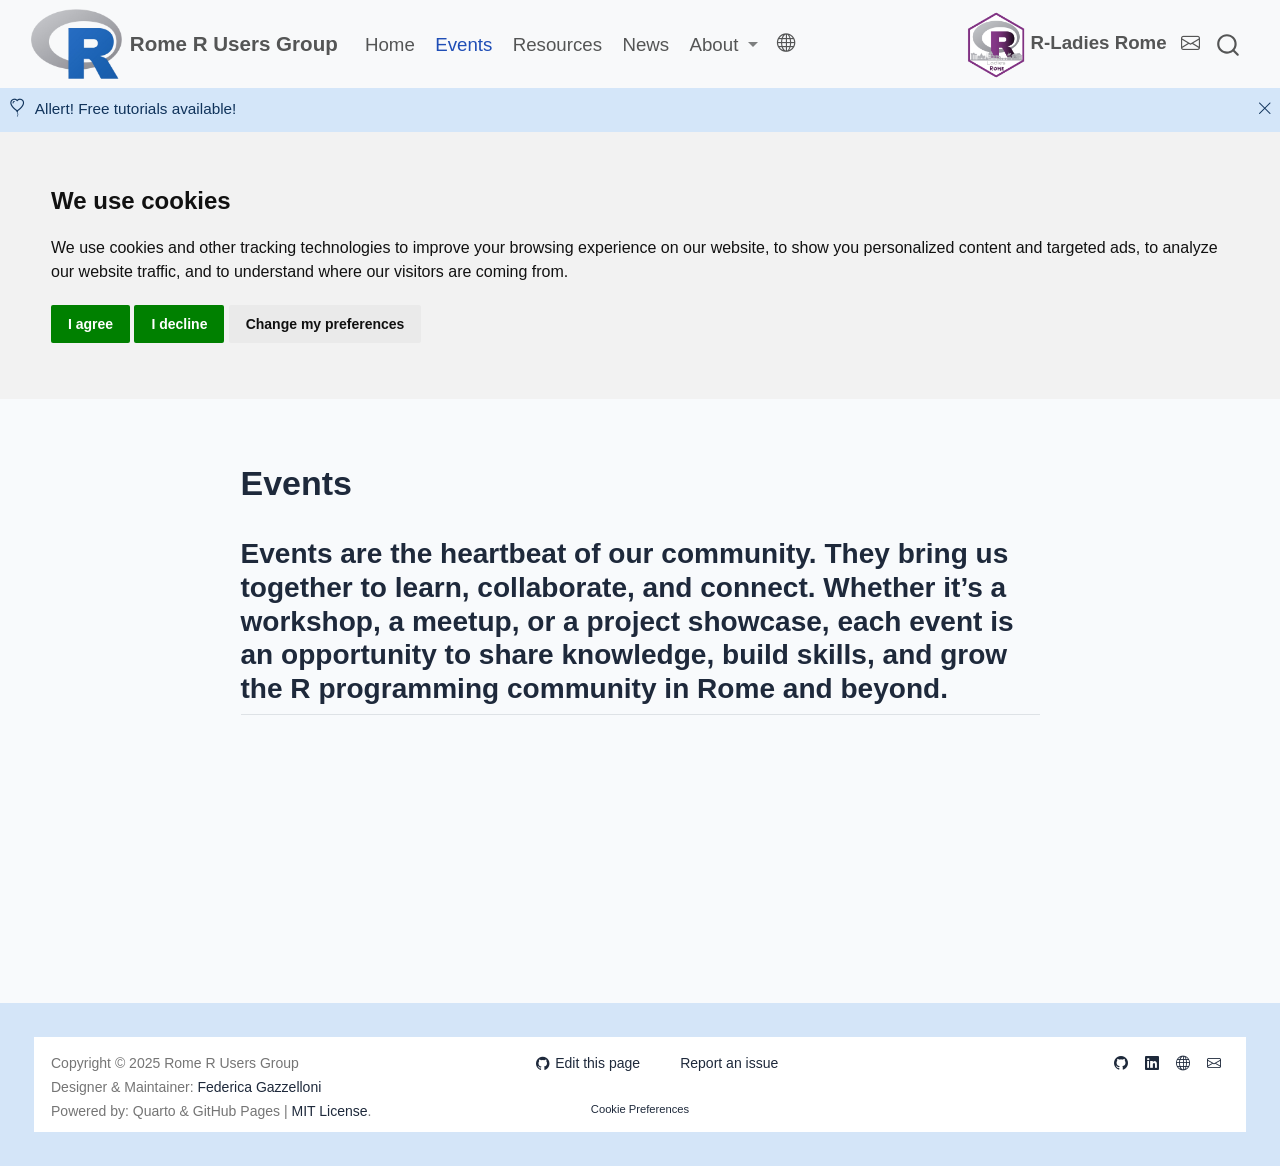
==== events/index.html @ bf9beef8 "Built site for gh-pages" ====
<!DOCTYPE html>
<html xmlns="http://www.w3.org/1999/xhtml" lang="en" xml:lang="en"><head>

<meta charset="utf-8">
<meta name="generator" content="quarto-1.7.32">

<meta name="viewport" content="width=device-width, initial-scale=1.0, user-scalable=yes">


<title>index – Rome R Users Group</title>
<style>
code{white-space: pre-wrap;}
span.smallcaps{font-variant: small-caps;}
div.columns{display: flex; gap: min(4vw, 1.5em);}
div.column{flex: auto; overflow-x: auto;}
div.hanging-indent{margin-left: 1.5em; text-indent: -1.5em;}
ul.task-list{list-style: none;}
ul.task-list li input[type="checkbox"] {
  width: 0.8em;
  margin: 0 0.8em 0.2em -1em; /* quarto-specific, see https://github.com/quarto-dev/quarto-cli/issues/4556 */ 
  vertical-align: middle;
}
</style>


<script src="../site_libs/quarto-nav/quarto-nav.js"></script>
<script src="../site_libs/quarto-nav/headroom.min.js"></script>
<script src="../site_libs/clipboard/clipboard.min.js"></script>
<script src="../site_libs/quarto-search/autocomplete.umd.js"></script>
<script src="../site_libs/quarto-search/fuse.min.js"></script>
<script src="../site_libs/quarto-search/quarto-search.js"></script>
<meta name="quarto:offset" content="../">
<link href="../images/logos/RUsers_transparent.png" rel="icon" type="image/png">
<script src="../site_libs/cookie-consent/cookie-consent.js"></script>
<link href="../site_libs/cookie-consent/cookie-consent.css" rel="stylesheet">
<script src="../site_libs/quarto-html/quarto.js" type="module"></script>
<script src="../site_libs/quarto-html/tabsets/tabsets.js" type="module"></script>
<script src="../site_libs/quarto-html/popper.min.js"></script>
<script src="../site_libs/quarto-html/tippy.umd.min.js"></script>
<script src="../site_libs/quarto-html/anchor.min.js"></script>
<link href="../site_libs/quarto-html/tippy.css" rel="stylesheet">
<link href="../site_libs/quarto-html/quarto-syntax-highlighting-234273d1456647dabc34a594ac50e507.css" rel="stylesheet" id="quarto-text-highlighting-styles">
<script src="../site_libs/bootstrap/bootstrap.min.js"></script>
<link href="../site_libs/bootstrap/bootstrap-icons.css" rel="stylesheet">
<link href="../site_libs/bootstrap/bootstrap-b4cb083baaff929d414e240a42a2375e.min.css" rel="stylesheet" append-hash="true" id="quarto-bootstrap" data-mode="light">
<script id="quarto-search-options" type="application/json">{
  "location": "navbar",
  "copy-button": false,
  "collapse-after": 3,
  "panel-placement": "end",
  "type": "overlay",
  "limit": 50,
  "keyboard-shortcut": [
    "f",
    "/",
    "s"
  ],
  "show-item-context": false,
  "language": {
    "search-no-results-text": "No results",
    "search-matching-documents-text": "matching documents",
    "search-copy-link-title": "Copy link to search",
    "search-hide-matches-text": "Hide additional matches",
    "search-more-match-text": "more match in this document",
    "search-more-matches-text": "more matches in this document",
    "search-clear-button-title": "Clear",
    "search-text-placeholder": "",
    "search-detached-cancel-button-title": "Cancel",
    "search-submit-button-title": "Submit",
    "search-label": "Search"
  }
}</script>
<script async="" src="https://www.googletagmanager.com/gtag/js?id="></script>

<script type="text/plain" cookie-consent="tracking">

window.dataLayer = window.dataLayer || [];
function gtag(){dataLayer.push(arguments);}
gtag('js', new Date());
gtag('config', '', { 'anonymize_ip': true});
</script>

<script type="text/javascript" charset="UTF-8">
document.addEventListener('DOMContentLoaded', function () {
cookieconsent.run({
  "notice_banner_type":"headline",
  "consent_type":"express",
  "palette":"light",
  "language":"en",
  "page_load_consent_levels":["strictly-necessary"],
  "notice_banner_reject_button_hide":false,
  "preferences_center_close_button_hide":false,
  "website_name":""
  ,
"language":"en"
  });
});
</script> 
  
<style>html{ scroll-behavior: smooth; }</style>


<link rel="stylesheet" href="../styles.css">
<meta property="og:title" content="Rome R Users Group">
<meta property="og:site_name" content="Rome R Users Group">
<meta property="og:locale" content="en_US">
<meta name="twitter:title" content="Rome R Users Group">
<meta name="twitter:creator" content="@rladiesrome">
<meta name="twitter:card" content="summary">
</head>

<body class="nav-fixed fullcontent quarto-light">

<div id="quarto-search-results"></div>
  <header id="quarto-header" class="headroom fixed-top">
    <nav class="navbar navbar-expand-lg " data-bs-theme="dark">
      <div class="navbar-container container-fluid">
      <div class="navbar-brand-container mx-auto">
    <a href="../index.html" class="navbar-brand navbar-brand-logo">
    <img src="../images/logos/r-logo.png" alt="RUsers Logo" class="navbar-logo">
    </a>
    <a class="navbar-brand" href="../index.html">
    <span class="navbar-title">Rome R Users Group</span>
    </a>
  </div>
            <div id="quarto-search" class="" title="Search"></div>
          <button class="navbar-toggler" type="button" data-bs-toggle="collapse" data-bs-target="#navbarCollapse" aria-controls="navbarCollapse" role="menu" aria-expanded="false" aria-label="Toggle navigation" onclick="if (window.quartoToggleHeadroom) { window.quartoToggleHeadroom(); }">
  <span class="navbar-toggler-icon"></span>
</button>
          <div class="collapse navbar-collapse" id="navbarCollapse">
            <ul class="navbar-nav navbar-nav-scroll me-auto">
  <li class="nav-item">
    <a class="nav-link" href="../index.html"> 
<span class="menu-text">Home</span></a>
  </li>  
  <li class="nav-item">
    <a class="nav-link active" href="../events/index.html" aria-current="page"> 
<span class="menu-text">Events</span></a>
  </li>  
  <li class="nav-item">
    <a class="nav-link" href="../resources/index.html"> 
<span class="menu-text">Resources</span></a>
  </li>  
  <li class="nav-item">
    <a class="nav-link" href="../news/index.html"> 
<span class="menu-text">News</span></a>
  </li>  
  <li class="nav-item dropdown ">
    <a class="nav-link dropdown-toggle" href="#" id="nav-menu-about" role="link" data-bs-toggle="dropdown" aria-expanded="false">
 <span class="menu-text">About</span>
    </a>
    <ul class="dropdown-menu" aria-labelledby="nav-menu-about">    
        <li>
    <a class="dropdown-item" href="../about/organizers.html">
 <span class="dropdown-text">Organizers</span></a>
  </li>  
        <li>
    <a class="dropdown-item" href="../about/sponsors.html">
 <span class="dropdown-text">Sponsor</span></a>
  </li>  
    </ul>
  </li>
  <li class="nav-item compact">
    <a class="nav-link" href="https://www.meetup.com/pro/r-user-groups/"> <i class="bi bi-globe" role="img">
</i> 
<span class="menu-text"></span></a>
  </li>  
</ul>
            <ul class="navbar-nav navbar-nav-scroll ms-auto">
  <li class="nav-item">
    <a class="nav-link" href="https://rladiesrome.org"> 
<span class="menu-text"><img src="../images/logos/RLadiesRome_logo_transparent.png" class="img-fluid" width="70" alt="R-Ladies Rome"><strong>R-Ladies Rome</strong></span></a>
  </li>  
</ul>
          </div> <!-- /navcollapse -->
            <div class="quarto-navbar-tools">
    <a href="mailto:rome@rladies.org" title="" class="quarto-navigation-tool px-1" aria-label=""><i class="bi bi-envelope"></i></a>
</div>
      </div> <!-- /container-fluid -->
    </nav>
  <div id="quarto-announcement" data-announcement-id="a86e84f299718d574dfed5412f8c5338" class="alert alert-primary hidden"><i class="bi bi-balloon-heart quarto-announcement-icon"></i><div class="quarto-announcement-content">
<p>Allert! Free tutorials available!</p>
</div><i class="bi bi-x-lg quarto-announcement-action"></i></div>
</header>
<!-- content -->
<div id="quarto-content" class="quarto-container page-columns page-rows-contents page-layout-article page-navbar">
<!-- sidebar -->
<!-- margin-sidebar -->
    
<!-- main -->
<main class="content" id="quarto-document-content"><header id="title-block-header" class="quarto-title-block"></header>




<section id="events" class="level1">
<h1>Events</h1>
<section id="events-are-the-heartbeat-of-our-community.-they-bring-us-together-to-learn-collaborate-and-connect.-whether-its-a-workshop-a-meetup-or-a-project-showcase-each-event-is-an-opportunity-to-share-knowledge-build-skills-and-grow-the-r-programming-community-in-rome-and-beyond." class="level2">
<h2 class="anchored" data-anchor-id="events-are-the-heartbeat-of-our-community.-they-bring-us-together-to-learn-collaborate-and-connect.-whether-its-a-workshop-a-meetup-or-a-project-showcase-each-event-is-an-opportunity-to-share-knowledge-build-skills-and-grow-the-r-programming-community-in-rome-and-beyond.">Events are the heartbeat of our community. They bring us together to learn, collaborate, and connect. Whether it’s a workshop, a meetup, or a project showcase, each event is an opportunity to share knowledge, build skills, and grow the R programming community in Rome and beyond.</h2>


</section>
</section>

<a onclick="window.scrollTo(0, 0); return false;" role="button" id="quarto-back-to-top"><i class="bi bi-arrow-up"></i> Back to top</a></main> <!-- /main -->
<script id="quarto-html-after-body" type="application/javascript">
  window.document.addEventListener("DOMContentLoaded", function (event) {
    const icon = "";
    const anchorJS = new window.AnchorJS();
    anchorJS.options = {
      placement: 'right',
      icon: icon
    };
    anchorJS.add('.anchored');
    const isCodeAnnotation = (el) => {
      for (const clz of el.classList) {
        if (clz.startsWith('code-annotation-')) {                     
          return true;
        }
      }
      return false;
    }
    const onCopySuccess = function(e) {
      // button target
      const button = e.trigger;
      // don't keep focus
      button.blur();
      // flash "checked"
      button.classList.add('code-copy-button-checked');
      var currentTitle = button.getAttribute("title");
      button.setAttribute("title", "Copied!");
      let tooltip;
      if (window.bootstrap) {
        button.setAttribute("data-bs-toggle", "tooltip");
        button.setAttribute("data-bs-placement", "left");
        button.setAttribute("data-bs-title", "Copied!");
        tooltip = new bootstrap.Tooltip(button, 
          { trigger: "manual", 
            customClass: "code-copy-button-tooltip",
            offset: [0, -8]});
        tooltip.show();    
      }
      setTimeout(function() {
        if (tooltip) {
          tooltip.hide();
          button.removeAttribute("data-bs-title");
          button.removeAttribute("data-bs-toggle");
          button.removeAttribute("data-bs-placement");
        }
        button.setAttribute("title", currentTitle);
        button.classList.remove('code-copy-button-checked');
      }, 1000);
      // clear code selection
      e.clearSelection();
    }
    const getTextToCopy = function(trigger) {
        const codeEl = trigger.previousElementSibling.cloneNode(true);
        for (const childEl of codeEl.children) {
          if (isCodeAnnotation(childEl)) {
            childEl.remove();
          }
        }
        return codeEl.innerText;
    }
    const clipboard = new window.ClipboardJS('.code-copy-button:not([data-in-quarto-modal])', {
      text: getTextToCopy
    });
    clipboard.on('success', onCopySuccess);
    if (window.document.getElementById('quarto-embedded-source-code-modal')) {
      const clipboardModal = new window.ClipboardJS('.code-copy-button[data-in-quarto-modal]', {
        text: getTextToCopy,
        container: window.document.getElementById('quarto-embedded-source-code-modal')
      });
      clipboardModal.on('success', onCopySuccess);
    }
      var localhostRegex = new RegExp(/^(?:http|https):\/\/localhost\:?[0-9]*\//);
      var mailtoRegex = new RegExp(/^mailto:/);
        var filterRegex = new RegExp("https:\/\/fgazzelloni\.github\.io\/Rome-R-Users-Group\/");
      var isInternal = (href) => {
          return filterRegex.test(href) || localhostRegex.test(href) || mailtoRegex.test(href);
      }
      // Inspect non-navigation links and adorn them if external
     var links = window.document.querySelectorAll('a[href]:not(.nav-link):not(.navbar-brand):not(.toc-action):not(.sidebar-link):not(.sidebar-item-toggle):not(.pagination-link):not(.no-external):not([aria-hidden]):not(.dropdown-item):not(.quarto-navigation-tool):not(.about-link)');
      for (var i=0; i<links.length; i++) {
        const link = links[i];
        if (!isInternal(link.href)) {
          // undo the damage that might have been done by quarto-nav.js in the case of
          // links that we want to consider external
          if (link.dataset.originalHref !== undefined) {
            link.href = link.dataset.originalHref;
          }
            // target, if specified
            link.setAttribute("target", "_blank");
            if (link.getAttribute("rel") === null) {
              link.setAttribute("rel", "noopener");
            }
        }
      }
    function tippyHover(el, contentFn, onTriggerFn, onUntriggerFn) {
      const config = {
        allowHTML: true,
        maxWidth: 500,
        delay: 100,
        arrow: false,
        appendTo: function(el) {
            return el.parentElement;
        },
        interactive: true,
        interactiveBorder: 10,
        theme: 'quarto',
        placement: 'bottom-start',
      };
      if (contentFn) {
        config.content = contentFn;
      }
      if (onTriggerFn) {
        config.onTrigger = onTriggerFn;
      }
      if (onUntriggerFn) {
        config.onUntrigger = onUntriggerFn;
      }
      window.tippy(el, config); 
    }
    const noterefs = window.document.querySelectorAll('a[role="doc-noteref"]');
    for (var i=0; i<noterefs.length; i++) {
      const ref = noterefs[i];
      tippyHover(ref, function() {
        // use id or data attribute instead here
        let href = ref.getAttribute('data-footnote-href') || ref.getAttribute('href');
        try { href = new URL(href).hash; } catch {}
        const id = href.replace(/^#\/?/, "");
        const note = window.document.getElementById(id);
        if (note) {
          return note.innerHTML;
        } else {
          return "";
        }
      });
    }
    const xrefs = window.document.querySelectorAll('a.quarto-xref');
    const processXRef = (id, note) => {
      // Strip column container classes
      const stripColumnClz = (el) => {
        el.classList.remove("page-full", "page-columns");
        if (el.children) {
          for (const child of el.children) {
            stripColumnClz(child);
          }
        }
      }
      stripColumnClz(note)
      if (id === null || id.startsWith('sec-')) {
        // Special case sections, only their first couple elements
        const container = document.createElement("div");
        if (note.children && note.children.length > 2) {
          container.appendChild(note.children[0].cloneNode(true));
          for (let i = 1; i < note.children.length; i++) {
            const child = note.children[i];
            if (child.tagName === "P" && child.innerText === "") {
              continue;
            } else {
              container.appendChild(child.cloneNode(true));
              break;
            }
          }
          if (window.Quarto?.typesetMath) {
            window.Quarto.typesetMath(container);
          }
          return container.innerHTML
        } else {
          if (window.Quarto?.typesetMath) {
            window.Quarto.typesetMath(note);
          }
          return note.innerHTML;
        }
      } else {
        // Remove any anchor links if they are present
        const anchorLink = note.querySelector('a.anchorjs-link');
        if (anchorLink) {
          anchorLink.remove();
        }
        if (window.Quarto?.typesetMath) {
          window.Quarto.typesetMath(note);
        }
        if (note.classList.contains("callout")) {
          return note.outerHTML;
        } else {
          return note.innerHTML;
        }
      }
    }
    for (var i=0; i<xrefs.length; i++) {
      const xref = xrefs[i];
      tippyHover(xref, undefined, function(instance) {
        instance.disable();
        let url = xref.getAttribute('href');
        let hash = undefined; 
        if (url.startsWith('#')) {
          hash = url;
        } else {
          try { hash = new URL(url).hash; } catch {}
        }
        if (hash) {
          const id = hash.replace(/^#\/?/, "");
          const note = window.document.getElementById(id);
          if (note !== null) {
            try {
              const html = processXRef(id, note.cloneNode(true));
              instance.setContent(html);
            } finally {
              instance.enable();
              instance.show();
            }
          } else {
            // See if we can fetch this
            fetch(url.split('#')[0])
            .then(res => res.text())
            .then(html => {
              const parser = new DOMParser();
              const htmlDoc = parser.parseFromString(html, "text/html");
              const note = htmlDoc.getElementById(id);
              if (note !== null) {
                const html = processXRef(id, note);
                instance.setContent(html);
              } 
            }).finally(() => {
              instance.enable();
              instance.show();
            });
          }
        } else {
          // See if we can fetch a full url (with no hash to target)
          // This is a special case and we should probably do some content thinning / targeting
          fetch(url)
          .then(res => res.text())
          .then(html => {
            const parser = new DOMParser();
            const htmlDoc = parser.parseFromString(html, "text/html");
            const note = htmlDoc.querySelector('main.content');
            if (note !== null) {
              // This should only happen for chapter cross references
              // (since there is no id in the URL)
              // remove the first header
              if (note.children.length > 0 && note.children[0].tagName === "HEADER") {
                note.children[0].remove();
              }
              const html = processXRef(null, note);
              instance.setContent(html);
            } 
          }).finally(() => {
            instance.enable();
            instance.show();
          });
        }
      }, function(instance) {
      });
    }
        let selectedAnnoteEl;
        const selectorForAnnotation = ( cell, annotation) => {
          let cellAttr = 'data-code-cell="' + cell + '"';
          let lineAttr = 'data-code-annotation="' +  annotation + '"';
          const selector = 'span[' + cellAttr + '][' + lineAttr + ']';
          return selector;
        }
        const selectCodeLines = (annoteEl) => {
          const doc = window.document;
          const targetCell = annoteEl.getAttribute("data-target-cell");
          const targetAnnotation = annoteEl.getAttribute("data-target-annotation");
          const annoteSpan = window.document.querySelector(selectorForAnnotation(targetCell, targetAnnotation));
          const lines = annoteSpan.getAttribute("data-code-lines").split(",");
          const lineIds = lines.map((line) => {
            return targetCell + "-" + line;
          })
          let top = null;
          let height = null;
          let parent = null;
          if (lineIds.length > 0) {
              //compute the position of the single el (top and bottom and make a div)
              const el = window.document.getElementById(lineIds[0]);
              top = el.offsetTop;
              height = el.offsetHeight;
              parent = el.parentElement.parentElement;
            if (lineIds.length > 1) {
              const lastEl = window.document.getElementById(lineIds[lineIds.length - 1]);
              const bottom = lastEl.offsetTop + lastEl.offsetHeight;
              height = bottom - top;
            }
            if (top !== null && height !== null && parent !== null) {
              // cook up a div (if necessary) and position it 
              let div = window.document.getElementById("code-annotation-line-highlight");
              if (div === null) {
                div = window.document.createElement("div");
                div.setAttribute("id", "code-annotation-line-highlight");
                div.style.position = 'absolute';
                parent.appendChild(div);
              }
              div.style.top = top - 2 + "px";
              div.style.height = height + 4 + "px";
              div.style.left = 0;
              let gutterDiv = window.document.getElementById("code-annotation-line-highlight-gutter");
              if (gutterDiv === null) {
                gutterDiv = window.document.createElement("div");
                gutterDiv.setAttribute("id", "code-annotation-line-highlight-gutter");
                gutterDiv.style.position = 'absolute';
                const codeCell = window.document.getElementById(targetCell);
                const gutter = codeCell.querySelector('.code-annotation-gutter');
                gutter.appendChild(gutterDiv);
              }
              gutterDiv.style.top = top - 2 + "px";
              gutterDiv.style.height = height + 4 + "px";
            }
            selectedAnnoteEl = annoteEl;
          }
        };
        const unselectCodeLines = () => {
          const elementsIds = ["code-annotation-line-highlight", "code-annotation-line-highlight-gutter"];
          elementsIds.forEach((elId) => {
            const div = window.document.getElementById(elId);
            if (div) {
              div.remove();
            }
          });
          selectedAnnoteEl = undefined;
        };
          // Handle positioning of the toggle
      window.addEventListener(
        "resize",
        throttle(() => {
          elRect = undefined;
          if (selectedAnnoteEl) {
            selectCodeLines(selectedAnnoteEl);
          }
        }, 10)
      );
      function throttle(fn, ms) {
      let throttle = false;
      let timer;
        return (...args) => {
          if(!throttle) { // first call gets through
              fn.apply(this, args);
              throttle = true;
          } else { // all the others get throttled
              if(timer) clearTimeout(timer); // cancel #2
              timer = setTimeout(() => {
                fn.apply(this, args);
                timer = throttle = false;
              }, ms);
          }
        };
      }
        // Attach click handler to the DT
        const annoteDls = window.document.querySelectorAll('dt[data-target-cell]');
        for (const annoteDlNode of annoteDls) {
          annoteDlNode.addEventListener('click', (event) => {
            const clickedEl = event.target;
            if (clickedEl !== selectedAnnoteEl) {
              unselectCodeLines();
              const activeEl = window.document.querySelector('dt[data-target-cell].code-annotation-active');
              if (activeEl) {
                activeEl.classList.remove('code-annotation-active');
              }
              selectCodeLines(clickedEl);
              clickedEl.classList.add('code-annotation-active');
            } else {
              // Unselect the line
              unselectCodeLines();
              clickedEl.classList.remove('code-annotation-active');
            }
          });
        }
    const findCites = (el) => {
      const parentEl = el.parentElement;
      if (parentEl) {
        const cites = parentEl.dataset.cites;
        if (cites) {
          return {
            el,
            cites: cites.split(' ')
          };
        } else {
          return findCites(el.parentElement)
        }
      } else {
        return undefined;
      }
    };
    var bibliorefs = window.document.querySelectorAll('a[role="doc-biblioref"]');
    for (var i=0; i<bibliorefs.length; i++) {
      const ref = bibliorefs[i];
      const citeInfo = findCites(ref);
      if (citeInfo) {
        tippyHover(citeInfo.el, function() {
          var popup = window.document.createElement('div');
          citeInfo.cites.forEach(function(cite) {
            var citeDiv = window.document.createElement('div');
            citeDiv.classList.add('hanging-indent');
            citeDiv.classList.add('csl-entry');
            var biblioDiv = window.document.getElementById('ref-' + cite);
            if (biblioDiv) {
              citeDiv.innerHTML = biblioDiv.innerHTML;
            }
            popup.appendChild(citeDiv);
          });
          return popup.innerHTML;
        });
      }
    }
  });
  </script>
</div> <!-- /content -->
<footer class="footer">
  <div class="nav-footer">
    <div class="nav-footer-left">
<p>Copyright © 2025 Rome R Users Group<br>Designer &amp; Maintainer: <a href="https://github.com/Fgazzelloni">Federica Gazzelloni</a><br>Powered by: Quarto &amp; GitHub Pages | <a href="../LICENSE.html">MIT License</a>.</p>
</div>   
    <div class="nav-footer-center">

<div class="toc-actions"><ul><li><a href="https://github.com/Fgazzelloni/Rome-R-Users-Group/edit/main/events/index.qmd" class="toc-action"><i class="bi bi-github"></i>Edit this page</a></li><li><a href="https://github.com/Fgazzelloni/Rome-R-Users-Group/issues/new" class="toc-action"><i class="bi empty"></i>Report an issue</a></li></ul></div><div class="cookie-consent-footer"><a href="#" id="open_preferences_center">Cookie Preferences</a></div></div>
    <div class="nav-footer-right">
      <ul class="footer-items list-unstyled">
    <li class="nav-item compact">
    <a class="nav-link" href="https://github.com/Fgazzelloni/Rome-R-Users-Group">
      <i class="bi bi-github" role="img">
</i> 
    </a>
  </li>  
    <li class="nav-item compact">
    <a class="nav-link" href="https://www.linkedin.com/company/rome-r-users-group">
      <i class="bi bi-linkedin" role="img">
</i> 
    </a>
  </li>  
    <li class="nav-item compact">
    <a class="nav-link" href="https://www.meetup.com/pro/r-user-groups/">
      <i class="bi bi-globe" role="img">
</i> 
    </a>
  </li>  
    <li class="nav-item compact">
    <a class="nav-link" href="mailto:rome@rladies.org">
      <i class="bi bi-envelope" role="img">
</i> 
    </a>
  </li>  
</ul>
    </div>
  </div>
</footer>




<script src="../site_libs/quarto-html/zenscroll-min.js"></script>
</body></html>
---- site_libs/cookie-consent/cookie-consent.css ----
div.cookie-consent-footer {
  font-size: 0.8em;
  text-decoration: none;
}
---- site_libs/quarto-html/tippy.css ----
.tippy-box[data-animation=fade][data-state=hidden]{opacity:0}[data-tippy-root]{max-width:calc(100vw - 10px)}.tippy-box{position:relative;background-color:#333;color:#fff;border-radius:4px;font-size:14px;line-height:1.4;white-space:normal;outline:0;transition-property:transform,visibility,opacity}.tippy-box[data-placement^=top]>.tippy-arrow{bottom:0}.tippy-box[data-placement^=top]>.tippy-arrow:before{bottom:-7px;left:0;border-width:8px 8px 0;border-top-color:initial;transform-origin:center top}.tippy-box[data-placement^=bottom]>.tippy-arrow{top:0}.tippy-box[data-placement^=bottom]>.tippy-arrow:before{top:-7px;left:0;border-width:0 8px 8px;border-bottom-color:initial;transform-origin:center bottom}.tippy-box[data-placement^=left]>.tippy-arrow{right:0}.tippy-box[data-placement^=left]>.tippy-arrow:before{border-width:8px 0 8px 8px;border-left-color:initial;right:-7px;transform-origin:center left}.tippy-box[data-placement^=right]>.tippy-arrow{left:0}.tippy-box[data-placement^=right]>.tippy-arrow:before{left:-7px;border-width:8px 8px 8px 0;border-right-color:initial;transform-origin:center right}.tippy-box[data-inertia][data-state=visible]{transition-timing-function:cubic-bezier(.54,1.5,.38,1.11)}.tippy-arrow{width:16px;height:16px;color:#333}.tippy-arrow:before{content:"";position:absolute;border-color:transparent;border-style:solid}.tippy-content{position:relative;padding:5px 9px;z-index:1}
---- site_libs/quarto-html/quarto-syntax-highlighting-234273d1456647dabc34a594ac50e507.css ----
/* quarto syntax highlight colors */
:root {
  --quarto-hl-al-color: #ff5555;
  --quarto-hl-an-color: #6a737d;
  --quarto-hl-at-color: #d73a49;
  --quarto-hl-bn-color: #005cc5;
  --quarto-hl-bu-color: #d73a49;
  --quarto-hl-ch-color: #032f62;
  --quarto-hl-co-color: #6a737d;
  --quarto-hl-cv-color: #6a737d;
  --quarto-hl-cn-color: #005cc5;
  --quarto-hl-cf-color: #d73a49;
  --quarto-hl-dt-color: #d73a49;
  --quarto-hl-dv-color: #005cc5;
  --quarto-hl-do-color: #6a737d;
  --quarto-hl-er-color: #ff5555;
  --quarto-hl-ex-color: #d73a49;
  --quarto-hl-fl-color: #005cc5;
  --quarto-hl-fu-color: #6f42c1;
  --quarto-hl-im-color: #032f62;
  --quarto-hl-in-color: #6a737d;
  --quarto-hl-kw-color: #d73a49;
  --quarto-hl-op-color: #24292e;
  --quarto-hl-pp-color: #d73a49;
  --quarto-hl-re-color: #6a737d;
  --quarto-hl-sc-color: #005cc5;
  --quarto-hl-ss-color: #032f62;
  --quarto-hl-st-color: #032f62;
  --quarto-hl-va-color: #e36209;
  --quarto-hl-vs-color: #032f62;
  --quarto-hl-wa-color: #ff5555;
}

/* other quarto variables */
:root {
  --quarto-font-monospace: SFMono-Regular, Menlo, Monaco, Consolas, "Liberation Mono", "Courier New", monospace;
}

/* syntax highlight based on Pandoc's rules */
pre > code.sourceCode > span {
  color: #24292e;
}

code.sourceCode > span {
  color: #24292e;
}

div.sourceCode,
div.sourceCode pre.sourceCode {
  color: #24292e;
}

/* Normal */
code span {
  color: #24292e;
}

/* Alert */
code span.al {
  font-weight: bold;
  color: #ff5555;
}

/* Annotation */
code span.an {
  color: #6a737d;
}

/* Attribute */
code span.at {
  color: #d73a49;
}

/* BaseN */
code span.bn {
  color: #005cc5;
}

/* BuiltIn */
code span.bu {
  color: #d73a49;
}

/* ControlFlow */
code span.cf {
  color: #d73a49;
}

/* Char */
code span.ch {
  color: #032f62;
}

/* Constant */
code span.cn {
  color: #005cc5;
}

/* Comment */
code span.co {
  color: #6a737d;
}

/* CommentVar */
code span.cv {
  color: #6a737d;
}

/* Documentation */
code span.do {
  color: #6a737d;
}

/* DataType */
code span.dt {
  color: #d73a49;
}

/* DecVal */
code span.dv {
  color: #005cc5;
}

/* Error */
code span.er {
  color: #ff5555;
  text-decoration: underline;
}

/* Extension */
code span.ex {
  font-weight: bold;
  color: #d73a49;
}

/* Float */
code span.fl {
  color: #005cc5;
}

/* Function */
code span.fu {
  color: #6f42c1;
}

/* Import */
code span.im {
  color: #032f62;
}

/* Information */
code span.in {
  color: #6a737d;
}

/* Keyword */
code span.kw {
  color: #d73a49;
}

/* Operator */
code span.op {
  color: #24292e;
}

/* Preprocessor */
code span.pp {
  color: #d73a49;
}

/* RegionMarker */
code span.re {
  color: #6a737d;
}

/* SpecialChar */
code span.sc {
  color: #005cc5;
}

/* SpecialString */
code span.ss {
  color: #032f62;
}

/* String */
code span.st {
  color: #032f62;
}

/* Variable */
code span.va {
  color: #e36209;
}

/* VerbatimString */
code span.vs {
  color: #032f62;
}

/* Warning */
code span.wa {
  color: #ff5555;
}

.prevent-inlining {
  content: "</";
}

/*# sourceMappingURL=c56d45e8171e82081af6d43de8e882ad.css.map */
---- styles.css ----
/* Cleaned CSS: Hero, Cards, Footer */

/* Root Colors and Variables */
:root {
  --primary-color: #0099d8; /* R Consortium */
  --secondary-color: #004f9f; /* Linux Foundation */
  --accent-color: #0072c6; /* Hybrid */
  --text-dark: #1e293b;
  --text-light: #64748b;
  --background-light: #f8fafc;
}

body {
  font-family: "Open Sans", "Helvetica Neue", sans-serif;
  color: var(--text-dark);
  background: var(--background-light);
  margin: 0;
  padding: 0;
}

.bg-primary {
  color: white;
  border-radius: 12px;
  padding: 1.5rem;
  box-shadow: 0 4px 15px rgba(0, 0, 0, 0.1);
}

/*-- navbar --*/
.navbar {
  padding-top: 0;
  padding-bottom: 0;
  font-size: 1.1em;
  /*font-family: "Monaco", monospace;*/
  letter-spacing: normal;
}

.navbar-brand {
  font-size: 1.1em;
  font-weight: bold;
  /*color: #4c51bf; /* Indigo-700 */
}

.navbar-logo {
  max-height: 70px;
  width: auto;
  align-items: baseline;
}

/* Hero Section */

.hero-section {
  position: relative; /* Needed for absolute positioning inside */
  padding-top: 4rem;  /* Make sure there's enough top padding */
  min-height: 90vh;
  background: linear-gradient(135deg, var(--secondary-color) 0%, var(--accent-color) 100%);
  display: flex;
  align-items: center;
  justify-content: center;
  text-align: center;
  color: white;
  padding: 2rem;
}

/*logo on the homepage*/
.hero-logo-fixed {
  position: absolute;
  top: 5rem;           /* Push down more if needed */
  left: 15rem;
  max-height: 150px;
  width: auto;
  z-index: 10;
  opacity: 0.95;
}

.hero-content {
  max-width: 800px;
}

.hero-title {
  font-size: 3rem;
  font-weight: 700;
  margin-bottom: 1rem;
}


/* Call to Action Button - become a member button*/
.cta-button {
  display: inline-block;
  background: rgba(255, 255, 255, 0.15);
  color: white;
  padding: 1rem 2rem;
  text-decoration: none;
  border-radius: 50px;
  font-weight: 600;
  border: 2px solid rgba(255, 255, 255, 0.3);
  transition: all 0.3s ease;
}

.cta-button:hover {
  background: rgba(255, 255, 255, 0.3);
  transform: translateY(-2px);
}

/* Cards Section */
.cards-section {
  padding: 4rem 2rem;
}

.cards-grid {
  display: grid;
  grid-template-columns: repeat(auto-fit, minmax(300px, 1fr));
  gap: 2rem;
  max-width: 1200px;
  margin: 0 auto;
}

.card {
  border-radius: 12px;
  padding: 2rem;
  box-shadow: 0 4px 15px rgba(0, 0, 0, 0.1);
  transition: transform 0.3s ease;
}

.card-link {
  /* Make the entire card clickable */
  display: block;
  /* bold text */
  font-weight: bold;
  color: var(--text-dark);
}

.card:hover {
  transform: translateY(-5px);
}


/* Footer */
.footer {
  background: #d4e5f8;
  padding: 2rem;
  text-align: center;
}

.footer a {
  color: var(--text-dark);
  text-decoration: none;
}

.footer a:hover {
  color: var(--text-light);
}

@media (max-width: 768px) {
  /* Logo tweaks */
.hero-logo-fixed {
  top: 1rem;
  left: 50%;
  transform: translateX(-50%);
  max-height: 150px;
}

  /* Push hero content down so it doesn't overlap logo */
.hero-content {
    margin-top: 7rem;
  }

  /* Navbar layout fixes rusers website */
.navbar {
    display: flex;
    flex-direction: column;
    align-items: center;
    padding: 1rem;
    width: 100%;
  }

.navbar .quarto-title {
    font-size: 1.5rem;
    text-align: center;
    width: 100%;
  }

.navbar-nav {
    display: flex;
    flex-direction: column;
    gap: 0.5rem;
    align-items: center;
    width: 100%;
  }

.navbar-nav .nav-item {
    width: 100%;
    text-align: left;
    /* change the size and bold text*/
    font-size: 1.2rem;
    font-weight: bold;
  }

.navbar-nav .nav-link {
    display: block;
    padding: 0.75rem 1rem;
    width: 100%;
  }
}

/* running logos */
.logo-marquee {
  overflow: hidden;
  white-space: nowrap;
  background: white;
  padding: 2rem 0;
  margin: 3rem 0;
  box-shadow: 0 4px 15px rgba(0, 0, 0, 0.05);
  position: relative;
}

.logo-marquee-content {
  display: inline-flex;
  animation: marquee 60s linear infinite;
  width: max-content;
}

.logo-marquee .logo-item {
  flex-shrink: 0;
  margin: 0 2rem;
  filter: grayscale(30%);
  transition: filter 0.3s ease;
}

.logo-marquee .logo-item:hover {
  filter: grayscale(0%);
}

.logo-marquee .logo-item img {
  max-height: 50px;
  opacity: 0.8;
}

.logo-marquee .logo-item:hover img {
  opacity: 1;
}

/* Keyframes for scroll effect */
@keyframes marquee {
  0% {
    transform: translateX(0%);
  }
  100% {
    transform: translateX(-100%);
  }
}
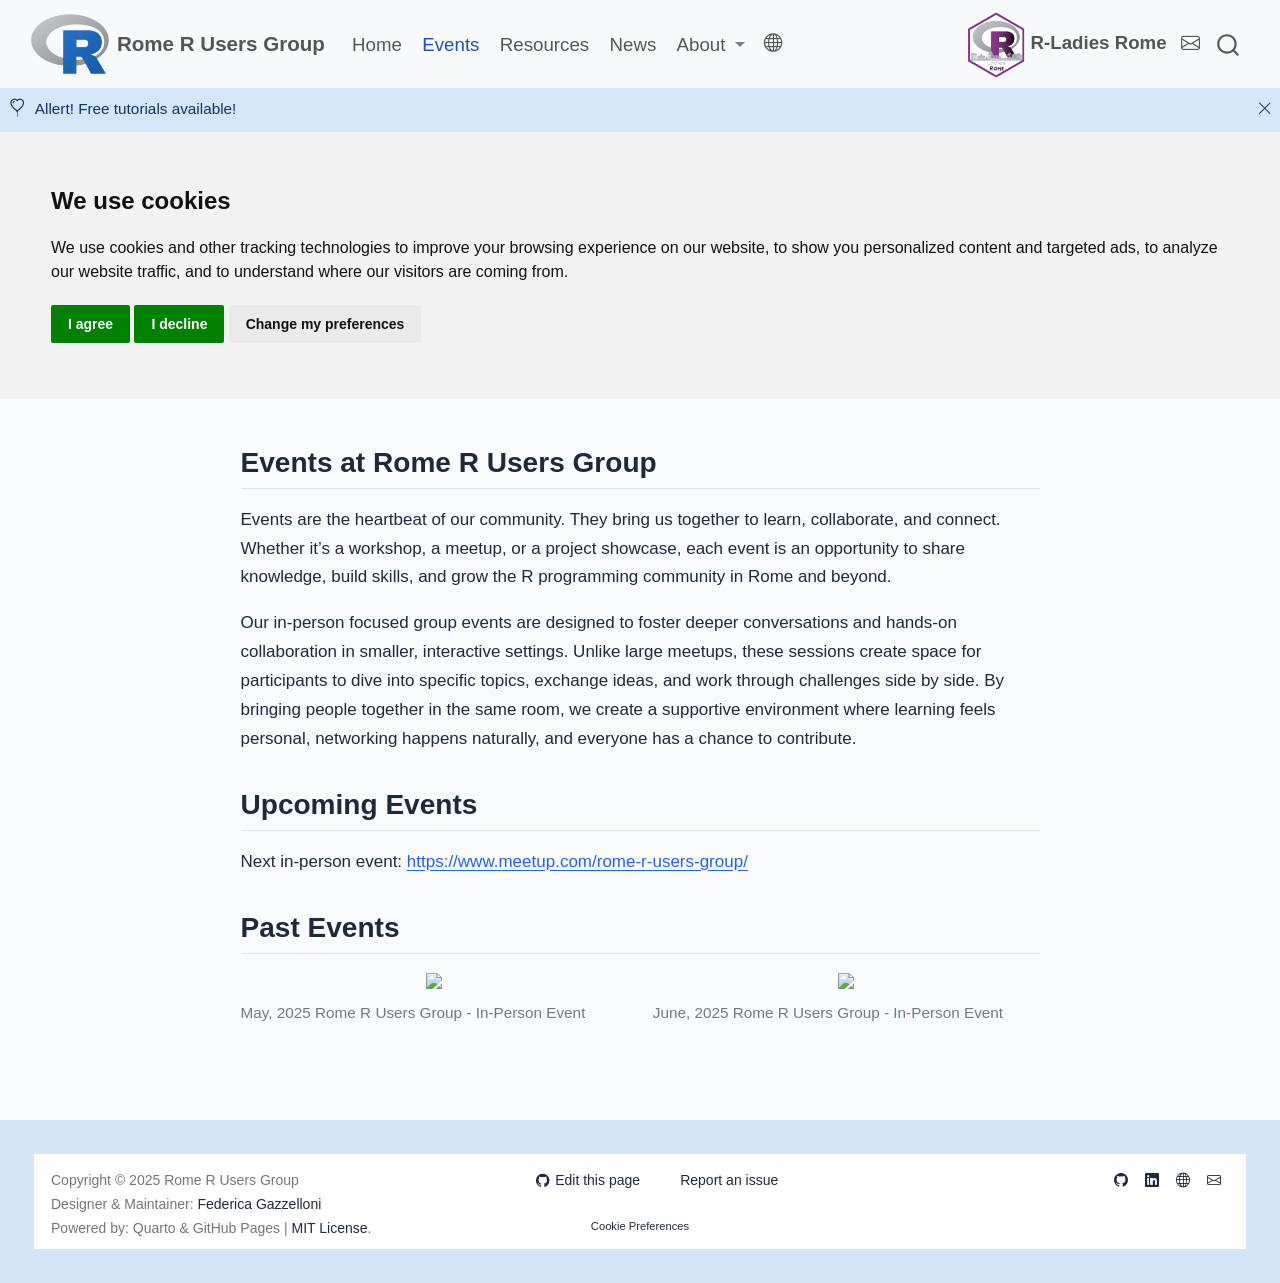
==== commit b21e58d8: "Built site for gh-pages" ====
--- a/events/index.html
+++ b/events/index.html
@@ -102,9 +102,11 @@
 
 <link rel="stylesheet" href="../styles.css">
 <meta property="og:title" content="Rome R Users Group">
+<meta property="og:description" content="Online Learning Resources for Rome R Users Group">
 <meta property="og:site_name" content="Rome R Users Group">
 <meta property="og:locale" content="en_US">
 <meta name="twitter:title" content="Rome R Users Group">
+<meta name="twitter:description" content="Online Learning Resources for Rome R Users Group">
 <meta name="twitter:creator" content="@rladiesrome">
 <meta name="twitter:card" content="summary">
 </head>
@@ -193,13 +195,37 @@
 
 
 
-<section id="events" class="level1">
-<h1>Events</h1>
-<section id="events-are-the-heartbeat-of-our-community.-they-bring-us-together-to-learn-collaborate-and-connect.-whether-its-a-workshop-a-meetup-or-a-project-showcase-each-event-is-an-opportunity-to-share-knowledge-build-skills-and-grow-the-r-programming-community-in-rome-and-beyond." class="level2">
-<h2 class="anchored" data-anchor-id="events-are-the-heartbeat-of-our-community.-they-bring-us-together-to-learn-collaborate-and-connect.-whether-its-a-workshop-a-meetup-or-a-project-showcase-each-event-is-an-opportunity-to-share-knowledge-build-skills-and-grow-the-r-programming-community-in-rome-and-beyond.">Events are the heartbeat of our community. They bring us together to learn, collaborate, and connect. Whether it’s a workshop, a meetup, or a project showcase, each event is an opportunity to share knowledge, build skills, and grow the R programming community in Rome and beyond.</h2>
-
-
+<section id="events-at-rome-r-users-group" class="level2">
+<h2 class="anchored" data-anchor-id="events-at-rome-r-users-group">Events at Rome R Users Group</h2>
+<p>Events are the heartbeat of our community. They bring us together to learn, collaborate, and connect. Whether it’s a workshop, a meetup, or a project showcase, each event is an opportunity to share knowledge, build skills, and grow the R programming community in Rome and beyond.</p>
+<p>Our in-person focused group events are designed to foster deeper conversations and hands-on collaboration in smaller, interactive settings. Unlike large meetups, these sessions create space for participants to dive into specific topics, exchange ideas, and work through challenges side by side. By bringing people together in the same room, we create a supportive environment where learning feels personal, networking happens naturally, and everyone has a chance to contribute.</p>
 </section>
+<section id="upcoming-events" class="level2">
+<h2 class="anchored" data-anchor-id="upcoming-events">Upcoming Events</h2>
+<p>Next in-person event: <a href="https://www.meetup.com/rome-r-users-group/" class="uri">https://www.meetup.com/rome-r-users-group/</a></p>
+</section>
+<section id="past-events" class="level2">
+<h2 class="anchored" data-anchor-id="past-events">Past Events</h2>
+<div class="grid">
+<div class="g-col-6">
+<div class="quarto-figure quarto-figure-center">
+<figure class="figure">
+<p><a href="https://www.meetup.com/rome-r-users-group/events/307418000"><img src="https://secure.meetupstatic.com/photos/event/8/e/c/highres_527522284.webp?w=750" class="img-fluid figure-img"></a></p>
+<figcaption>May, 2025 Rome R Users Group - In-Person Event</figcaption>
+</figure>
+</div>
+</div>
+<div class="g-col-6">
+<div class="quarto-figure quarto-figure-center">
+<figure class="figure">
+<p><a href="https://www.meetup.com/rome-r-users-group/events/308574370"><img src="https://secure.meetupstatic.com/photos/event/a/4/5/6/highres_528642070.webp?w=750" class="img-fluid figure-img"></a></p>
+<figcaption>June, 2025 Rome R Users Group - In-Person Event</figcaption>
+</figure>
+</div>
+</div>
+</div>
+
+
 </section>
 
 <a onclick="window.scrollTo(0, 0); return false;" role="button" id="quarto-back-to-top"><i class="bi bi-arrow-up"></i> Back to top</a></main> <!-- /main -->
--- a/styles.css
+++ b/styles.css
@@ -41,7 +41,7 @@
 }
 
 .navbar-logo {
-  max-height: 70px;
+  max-height: 60px;
   width: auto;
   align-items: baseline;
 }
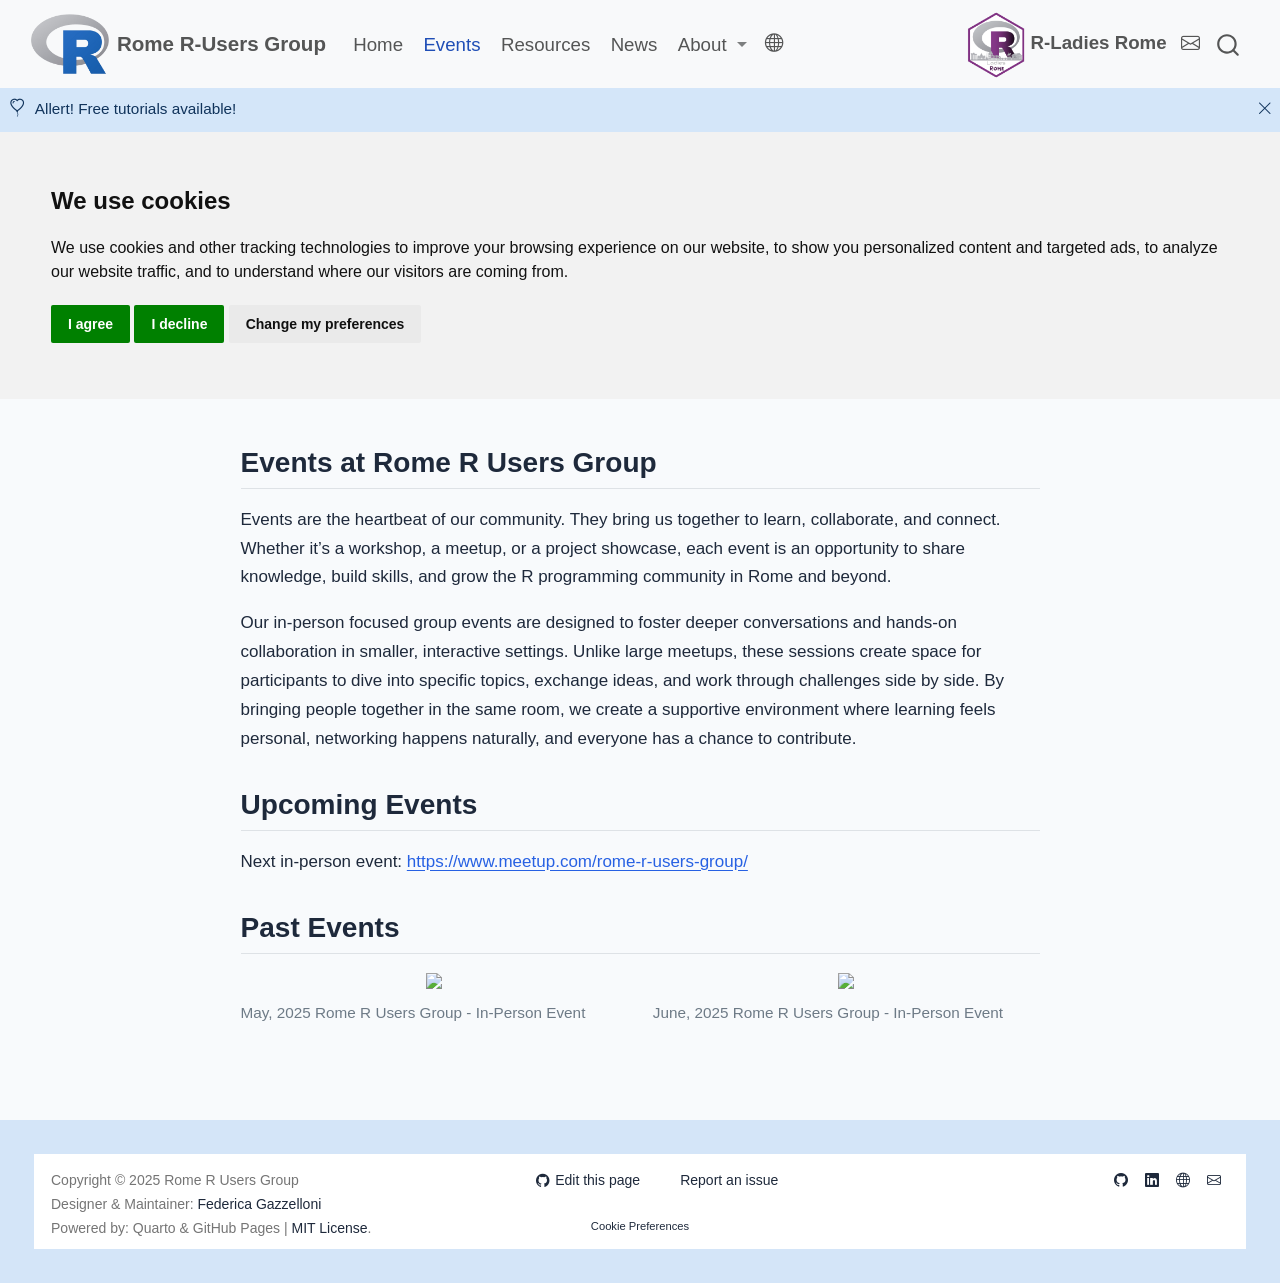
==== commit bfe6666a: "Built site for gh-pages" ====
--- a/events/index.html
+++ b/events/index.html
@@ -7,7 +7,7 @@
 <meta name="viewport" content="width=device-width, initial-scale=1.0, user-scalable=yes">
 
 
-<title>index – Rome R Users Group</title>
+<title>index – Rome R-Users Group</title>
 <style>
 code{white-space: pre-wrap;}
 span.smallcaps{font-variant: small-caps;}
@@ -101,11 +101,11 @@
 
 
 <link rel="stylesheet" href="../styles.css">
-<meta property="og:title" content="Rome R Users Group">
+<meta property="og:title" content="Rome R-Users Group">
 <meta property="og:description" content="Online Learning Resources for Rome R Users Group">
-<meta property="og:site_name" content="Rome R Users Group">
+<meta property="og:site_name" content="Rome R-Users Group">
 <meta property="og:locale" content="en_US">
-<meta name="twitter:title" content="Rome R Users Group">
+<meta name="twitter:title" content="Rome R-Users Group">
 <meta name="twitter:description" content="Online Learning Resources for Rome R Users Group">
 <meta name="twitter:creator" content="@rladiesrome">
 <meta name="twitter:card" content="summary">
@@ -122,7 +122,7 @@
     <img src="../images/logos/r-logo.png" alt="RUsers Logo" class="navbar-logo">
     </a>
     <a class="navbar-brand" href="../index.html">
-    <span class="navbar-title">Rome R Users Group</span>
+    <span class="navbar-title">Rome R-Users Group</span>
     </a>
   </div>
             <div id="quarto-search" class="" title="Search"></div>
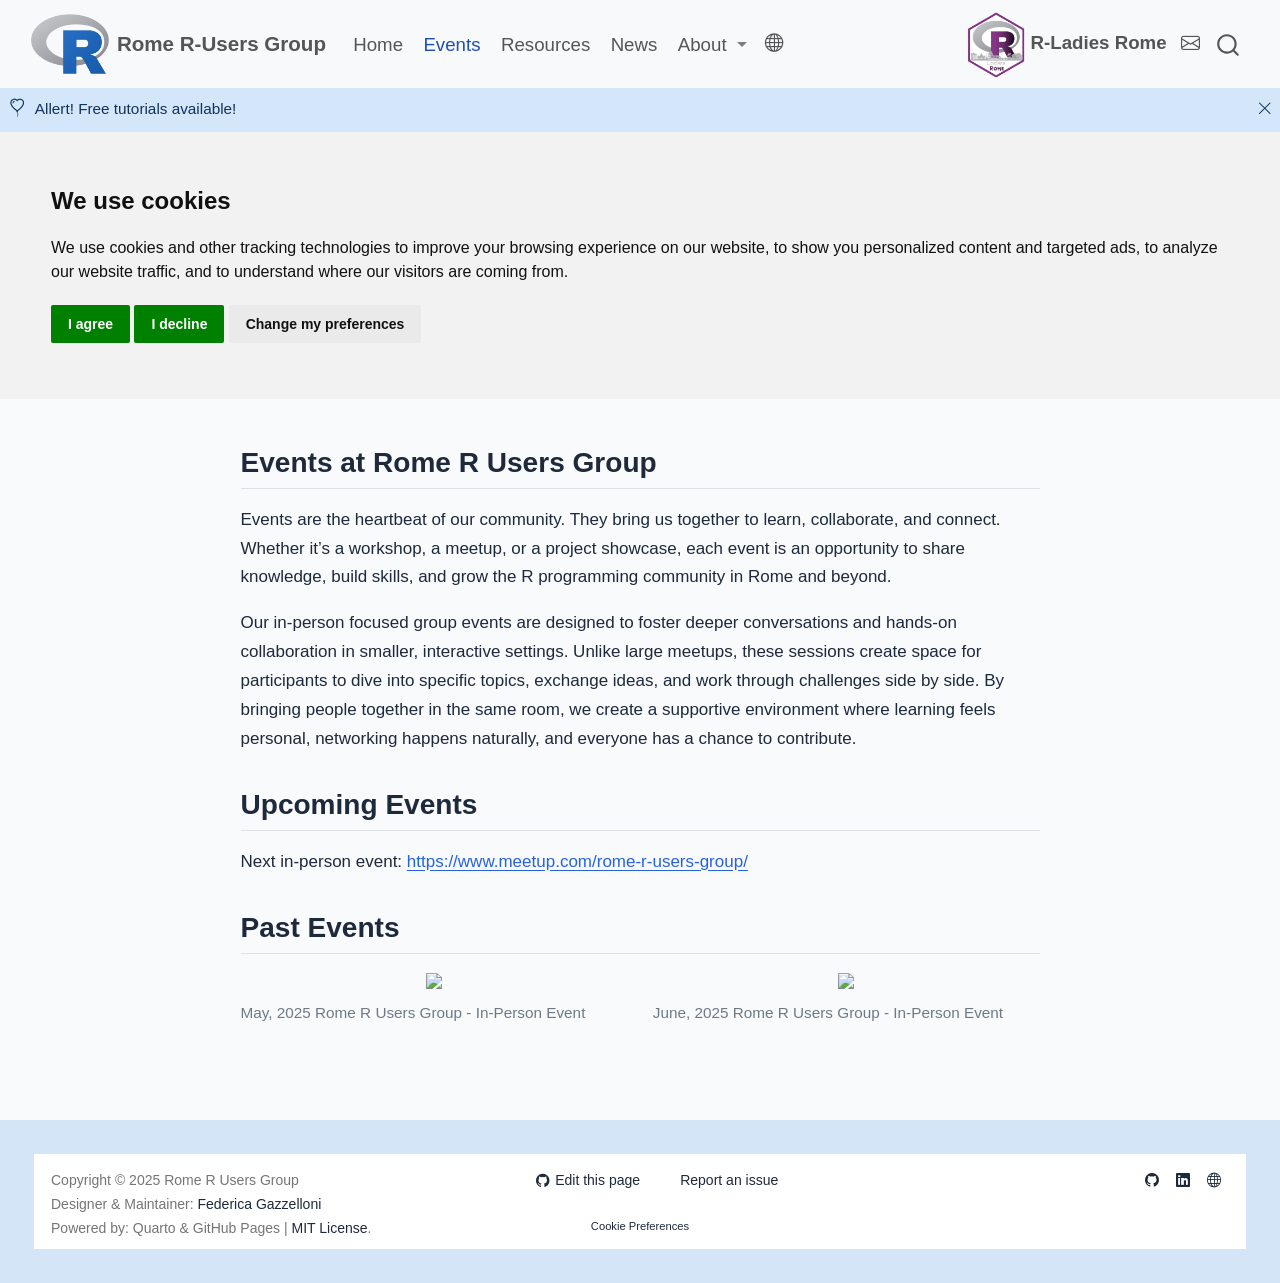
==== commit cd6625e8: "Built site for gh-pages" ====
--- a/events/index.html
+++ b/events/index.html
@@ -662,12 +662,6 @@
 </i> 
     </a>
   </li>  
-    <li class="nav-item compact">
-    <a class="nav-link" href="mailto:rome@rladies.org">
-      <i class="bi bi-envelope" role="img">
-</i> 
-    </a>
-  </li>  
 </ul>
     </div>
   </div>
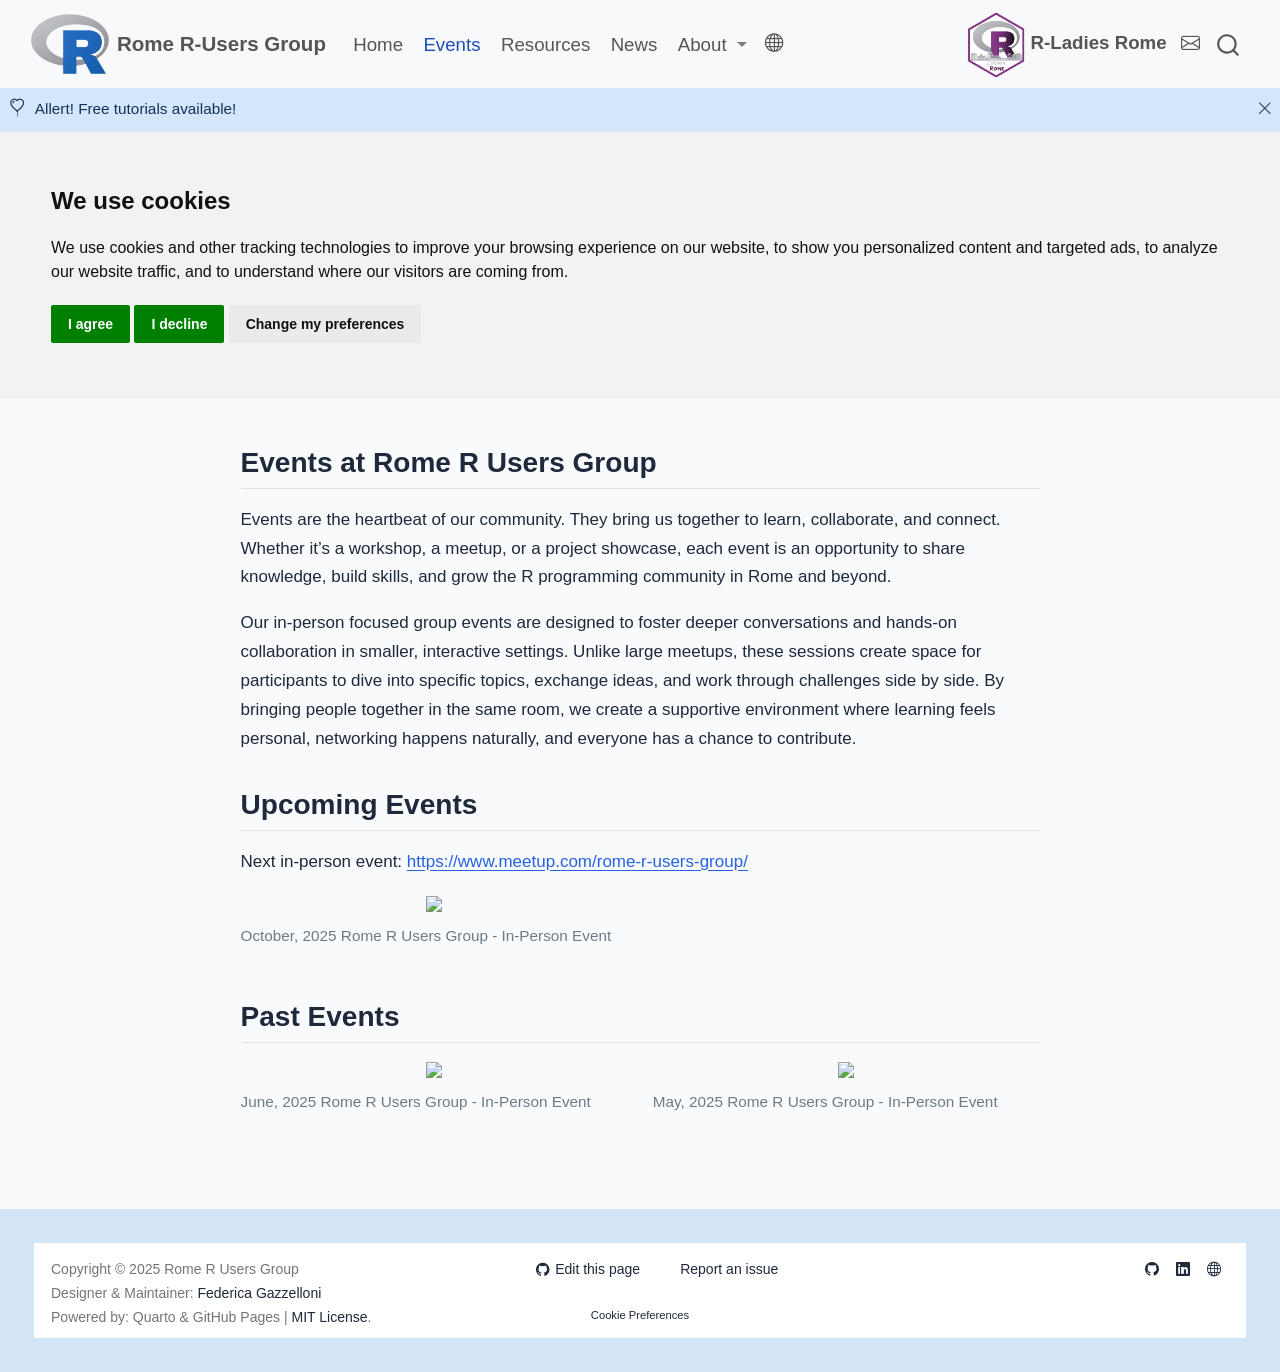
==== commit bae8c090: "Built site for gh-pages" ====
--- a/events/index.html
+++ b/events/index.html
@@ -176,7 +176,7 @@
 </ul>
           </div> <!-- /navcollapse -->
             <div class="quarto-navbar-tools">
-    <a href="mailto:rome@rladies.org" title="" class="quarto-navigation-tool px-1" aria-label=""><i class="bi bi-envelope"></i></a>
+    <a href="mailto:romerusersgroup@gmail.com" title="" class="quarto-navigation-tool px-1" aria-label=""><i class="bi bi-envelope"></i></a>
 </div>
       </div> <!-- /container-fluid -->
     </nav>
@@ -203,6 +203,16 @@
 <section id="upcoming-events" class="level2">
 <h2 class="anchored" data-anchor-id="upcoming-events">Upcoming Events</h2>
 <p>Next in-person event: <a href="https://www.meetup.com/rome-r-users-group/" class="uri">https://www.meetup.com/rome-r-users-group/</a></p>
+<div class="grid">
+<div class="g-col-6">
+<div class="quarto-figure quarto-figure-center">
+<figure class="figure">
+<p><a href="https://www.meetup.com/rome-r-users-group/events/310988656"><img src="https://secure.meetupstatic.com/photos/event/3/8/c/f/highres_530594543.webp?w=750" class="img-fluid figure-img"></a></p>
+<figcaption>October, 2025 Rome R Users Group - In-Person Event</figcaption>
+</figure>
+</div>
+</div>
+</div>
 </section>
 <section id="past-events" class="level2">
 <h2 class="anchored" data-anchor-id="past-events">Past Events</h2>
@@ -210,16 +220,16 @@
 <div class="g-col-6">
 <div class="quarto-figure quarto-figure-center">
 <figure class="figure">
-<p><a href="https://www.meetup.com/rome-r-users-group/events/307418000"><img src="https://secure.meetupstatic.com/photos/event/8/e/c/highres_527522284.webp?w=750" class="img-fluid figure-img"></a></p>
-<figcaption>May, 2025 Rome R Users Group - In-Person Event</figcaption>
+<p><a href="https://www.meetup.com/rome-r-users-group/events/308574370"><img src="https://secure.meetupstatic.com/photos/event/a/4/5/6/highres_528642070.webp?w=750" class="img-fluid figure-img"></a></p>
+<figcaption>June, 2025 Rome R Users Group - In-Person Event</figcaption>
 </figure>
 </div>
 </div>
 <div class="g-col-6">
 <div class="quarto-figure quarto-figure-center">
 <figure class="figure">
-<p><a href="https://www.meetup.com/rome-r-users-group/events/308574370"><img src="https://secure.meetupstatic.com/photos/event/a/4/5/6/highres_528642070.webp?w=750" class="img-fluid figure-img"></a></p>
-<figcaption>June, 2025 Rome R Users Group - In-Person Event</figcaption>
+<p><a href="https://www.meetup.com/rome-r-users-group/events/307418000"><img src="https://secure.meetupstatic.com/photos/event/8/e/c/highres_527522284.webp?w=750" class="img-fluid figure-img"></a></p>
+<figcaption>May, 2025 Rome R Users Group - In-Person Event</figcaption>
 </figure>
 </div>
 </div>
@@ -301,7 +311,7 @@
     }
       var localhostRegex = new RegExp(/^(?:http|https):\/\/localhost\:?[0-9]*\//);
       var mailtoRegex = new RegExp(/^mailto:/);
-        var filterRegex = new RegExp("https:\/\/fgazzelloni\.github\.io\/Rome-R-Users-Group\/");
+        var filterRegex = new RegExp("https:\/\/romerusersgroup\.github\.io");
       var isInternal = (href) => {
           return filterRegex.test(href) || localhostRegex.test(href) || mailtoRegex.test(href);
       }
@@ -641,11 +651,11 @@
 </div>   
     <div class="nav-footer-center">
 
-<div class="toc-actions"><ul><li><a href="https://github.com/Fgazzelloni/Rome-R-Users-Group/edit/main/events/index.qmd" class="toc-action"><i class="bi bi-github"></i>Edit this page</a></li><li><a href="https://github.com/Fgazzelloni/Rome-R-Users-Group/issues/new" class="toc-action"><i class="bi empty"></i>Report an issue</a></li></ul></div><div class="cookie-consent-footer"><a href="#" id="open_preferences_center">Cookie Preferences</a></div></div>
+<div class="toc-actions"><ul><li><a href="https://github.com/romerusersgroup/romerusersgroup.github.io/edit/main/events/index.qmd" class="toc-action"><i class="bi bi-github"></i>Edit this page</a></li><li><a href="https://github.com/romerusersgroup/romerusersgroup.github.io/issues/new" class="toc-action"><i class="bi empty"></i>Report an issue</a></li></ul></div><div class="cookie-consent-footer"><a href="#" id="open_preferences_center">Cookie Preferences</a></div></div>
     <div class="nav-footer-right">
       <ul class="footer-items list-unstyled">
     <li class="nav-item compact">
-    <a class="nav-link" href="https://github.com/Fgazzelloni/Rome-R-Users-Group">
+    <a class="nav-link" href="https://github.com/RomeRUsersGroup">
       <i class="bi bi-github" role="img">
 </i> 
     </a>
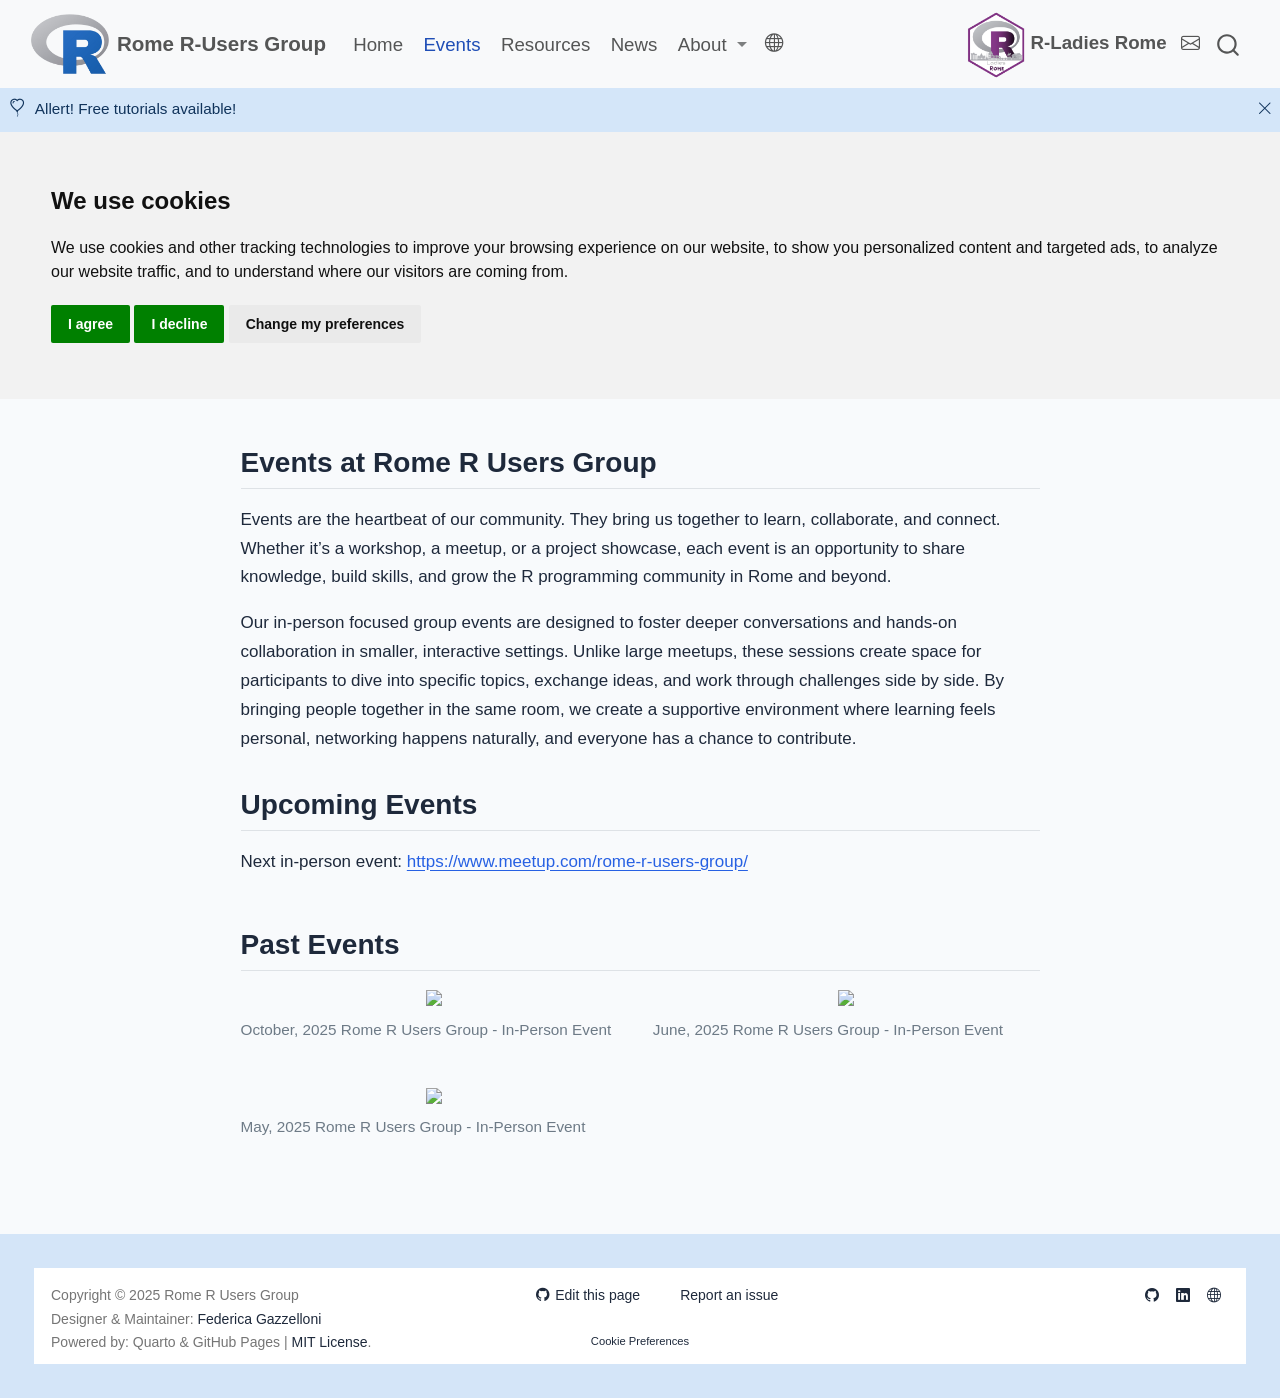
==== commit 60e81c15: "Built site for gh-pages" ====
--- a/events/index.html
+++ b/events/index.html
@@ -204,6 +204,12 @@
 <h2 class="anchored" data-anchor-id="upcoming-events">Upcoming Events</h2>
 <p>Next in-person event: <a href="https://www.meetup.com/rome-r-users-group/" class="uri">https://www.meetup.com/rome-r-users-group/</a></p>
 <div class="grid">
+
+</div>
+</section>
+<section id="past-events" class="level2">
+<h2 class="anchored" data-anchor-id="past-events">Past Events</h2>
+<div class="grid">
 <div class="g-col-6">
 <div class="quarto-figure quarto-figure-center">
 <figure class="figure">
@@ -212,11 +218,6 @@
 </figure>
 </div>
 </div>
-</div>
-</section>
-<section id="past-events" class="level2">
-<h2 class="anchored" data-anchor-id="past-events">Past Events</h2>
-<div class="grid">
 <div class="g-col-6">
 <div class="quarto-figure quarto-figure-center">
 <figure class="figure">
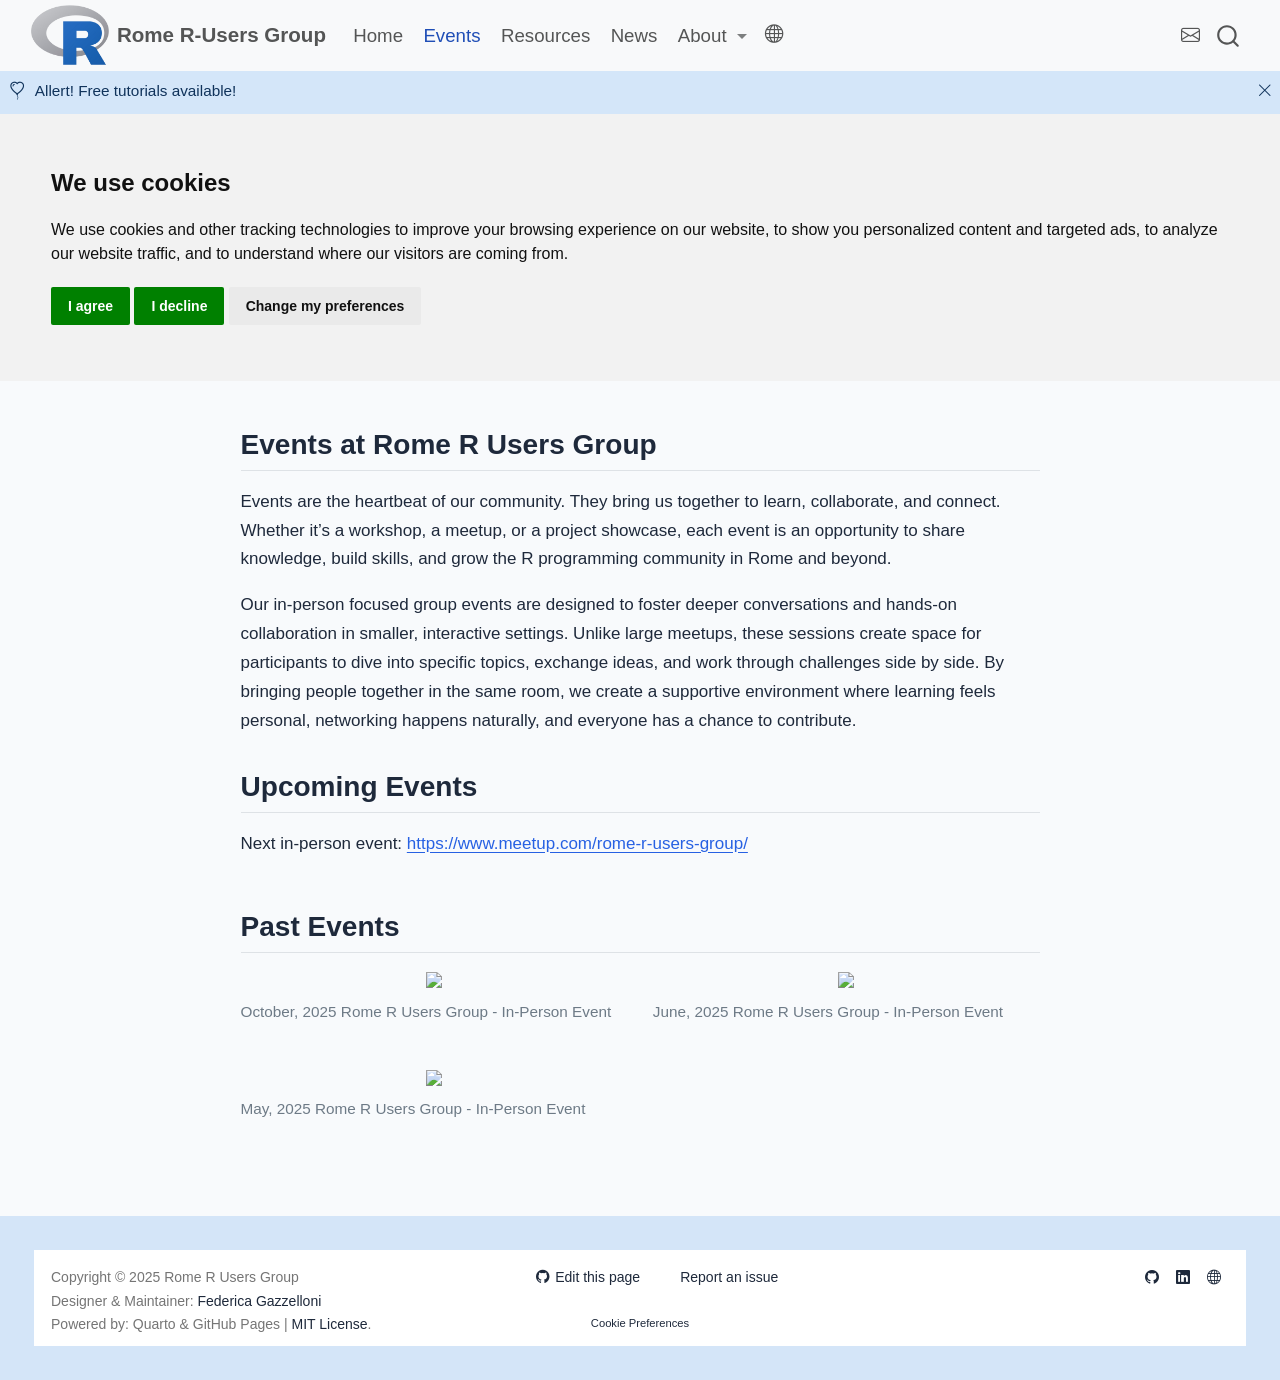
==== commit a6f496b7: "Built site for gh-pages" ====
--- a/events/index.html
+++ b/events/index.html
@@ -168,12 +168,6 @@
 <span class="menu-text"></span></a>
   </li>  
 </ul>
-            <ul class="navbar-nav navbar-nav-scroll ms-auto">
-  <li class="nav-item">
-    <a class="nav-link" href="https://rladiesrome.org"> 
-<span class="menu-text"><img src="../images/logos/RLadiesRome_logo_transparent.png" class="img-fluid" width="70" alt="R-Ladies Rome"><strong>R-Ladies Rome</strong></span></a>
-  </li>  
-</ul>
           </div> <!-- /navcollapse -->
             <div class="quarto-navbar-tools">
     <a href="mailto:romerusersgroup@gmail.com" title="" class="quarto-navigation-tool px-1" aria-label=""><i class="bi bi-envelope"></i></a>
